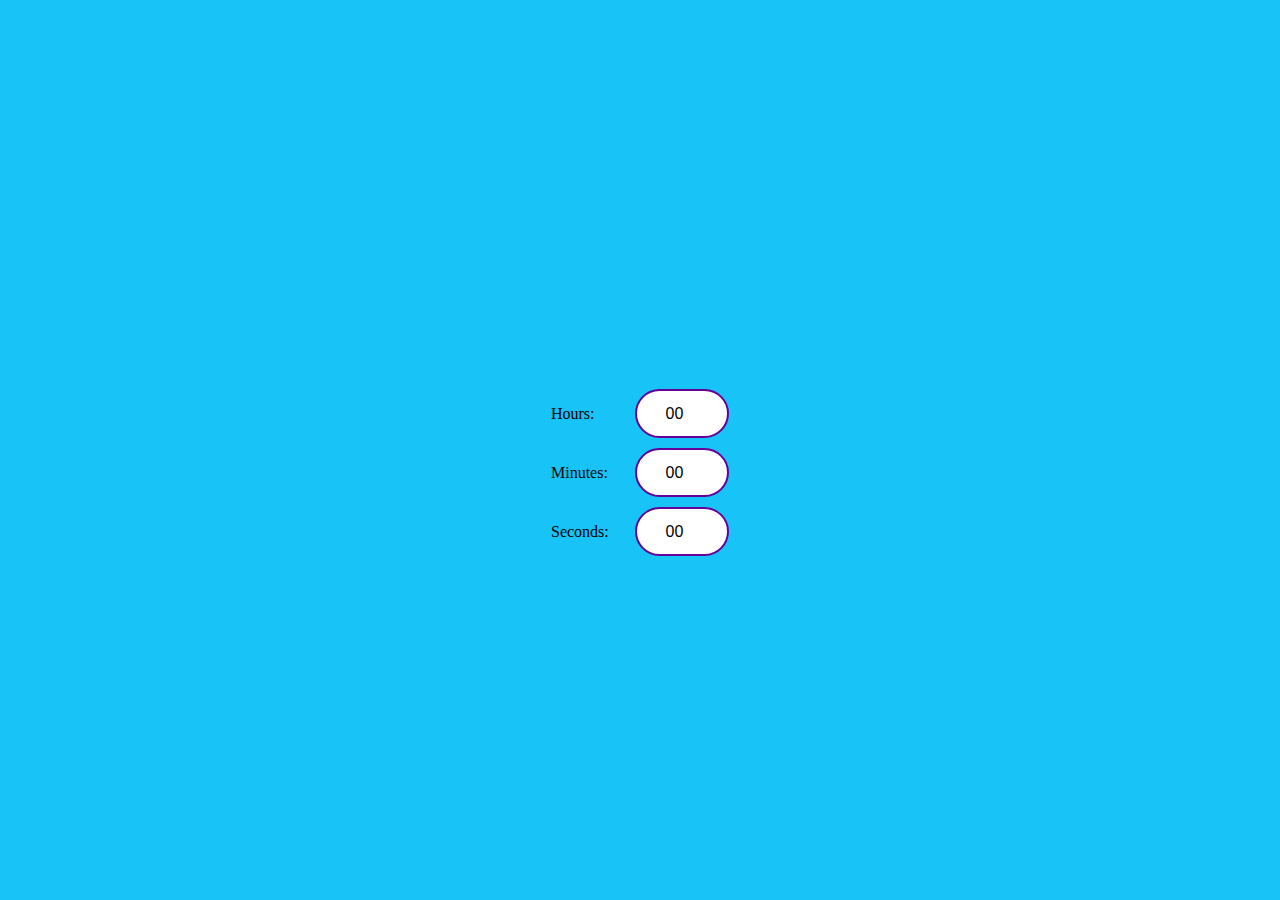
==== index.html @ 29c1e5cd "index.html" ====
<!DOCTYPE html>
<html lang="en">
<head>
<meta charset="UTF-8">
<meta name="viewport" content="width=device-width, initial-scale=1.0">
<title>Countdown Timer</title>
<link rel="stylesheet" href="styles.css">
</head>
<body>
<div class="container">
    <h1 id="h1">Countdown Timer</h1>
    <form action="timer.html">
      <div>
        <label for="hours">Hours:</label>
        <input type="number" id="hours" name="hours" value="00" min="0" max="99">
      </div>
      <div>
        <label for="minutes">Minutes:</label>
        <input type="number" id="minutes" name="minutes" value="00" min="0" max="59">
      </div>
      <div>
        <label for="seconds">Seconds:</label>
        <input type="number" id="seconds" name="seconds" value="00" min="0" max="59">
      </div>
      <div>
        <button type="submit" id="stbtn">Start Timer</button>
      </div>
    </form>
</div>
</body>
</html>
---- styles.css ----
body {
    font-family: Times New Roman,serif;
    display: flex;
    justify-content: center;
    align-items: center;
    height: 100vh;
    margin: 0;
    background-color: #18C3F8;
}
.container {
        text-align: center;
        margin-top: 50px; /* Adjust margin as needed */
    }

    form {
        display: inline-block;
        text-align: left;
    }

    form div {
        margin-bottom: 10px;
    }

    label {
        display: inline-block;
        width: 80px; /* Adjust width as needed */
    }

    input[type="number"] {
        width: 50px; /* Adjust width as needed */
    }

    button {
        display: block;
        margin: 0 auto;
    }

.time-options {
    margin-bottom: 20px;
}

.time-options input {
    width: 60px;
    margin: 0 5px;
    text-align: center;
}

button {
    padding: 10px 20px;
    font-size: 16px;
    cursor: pointer;
    background-color: #007bff;
    color: #fff;
    border: none;
    border-radius: 5px;
    transition: background-color 0.3s;
}

button:hover {
    background-color: #0056b3;
}

.timer {
    margin-top: 20px;
}

.time {
    font-size: 50px;
    margin-top: 10px;
    text-align: center;
    margin-top: 0; /* Remove default margin */
    animation: slideIn 1s cubic-bezier(0.25, 0.1, 0.25, 1) forwards;
    opacity: 0;
    transform: translateY(-50px);
}
#hours{
    border-radius: 25px;
    border: 2px solid #609;
    padding: 20px; 
    width: 50px;
    height: 5px;
    font-size: 16px;
    text-align: center;
}
#minutes{
    border-radius: 25px;
    border: 2px solid #609;
    padding: 20px; 
    width: 50px;
    height: 5px;
    text-align: center;
    font-size: 16px;
}
#seconds{
    border-radius: 25px;
    border: 2px solid #609;
    padding: 20px; 
    width: 50px;
    height: 5px;
    text-align: center;
    font-size: 16px;
}
#h1 {
    margin-top: 0; /* Remove default margin */
    animation: slideIn 3s cubic-bezier(0.25, 0.1, 0.25, 1) forwards;
    opacity: 0;
    font-size: 40px;
    transform: translateY(-50px);
}

@keyframes slideIn {
    0% {
        opacity: 0;
        transform: translateY(-50px);
    }
    100% {
        opacity: 1;
        transform: translateY(0);
    }
}
#stbtn{
    margin-top: 0; /* Remove default margin */
    animation: slideIn2 4s cubic-bezier(0.25, 0.1, 0.25, 1) forwards;
    opacity: 0;
    border-radius: 25px;
    padding:20px 20px;
    transform: translateY(50px); /* Start from below */
}

@keyframes slideIn2 {
    0% {
        opacity: 0;
        transform: translateY(50px); /* Start from below */
    }
    100% {
        opacity: 1;
        transform: translateY(0); /* Transition to top */
    }
}
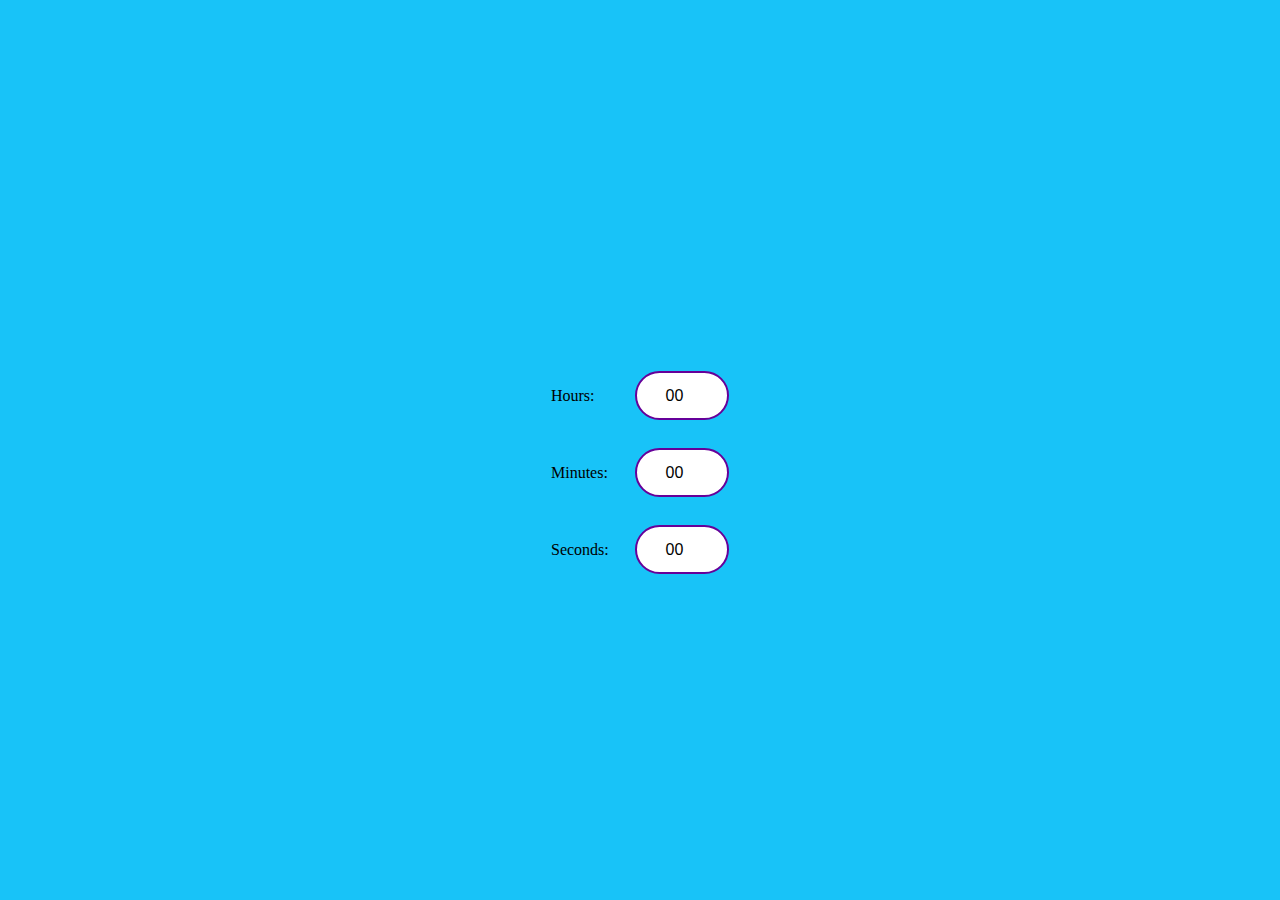
==== commit a676a394: "index.html" ====
--- a/index.html
+++ b/index.html
@@ -14,10 +14,12 @@
         <label for="hours">Hours:</label>
         <input type="number" id="hours" name="hours" value="00" min="0" max="99">
       </div>
+        <br>
       <div>
         <label for="minutes">Minutes:</label>
         <input type="number" id="minutes" name="minutes" value="00" min="0" max="59">
       </div>
+        <br>
       <div>
         <label for="seconds">Seconds:</label>
         <input type="number" id="seconds" name="seconds" value="00" min="0" max="59">
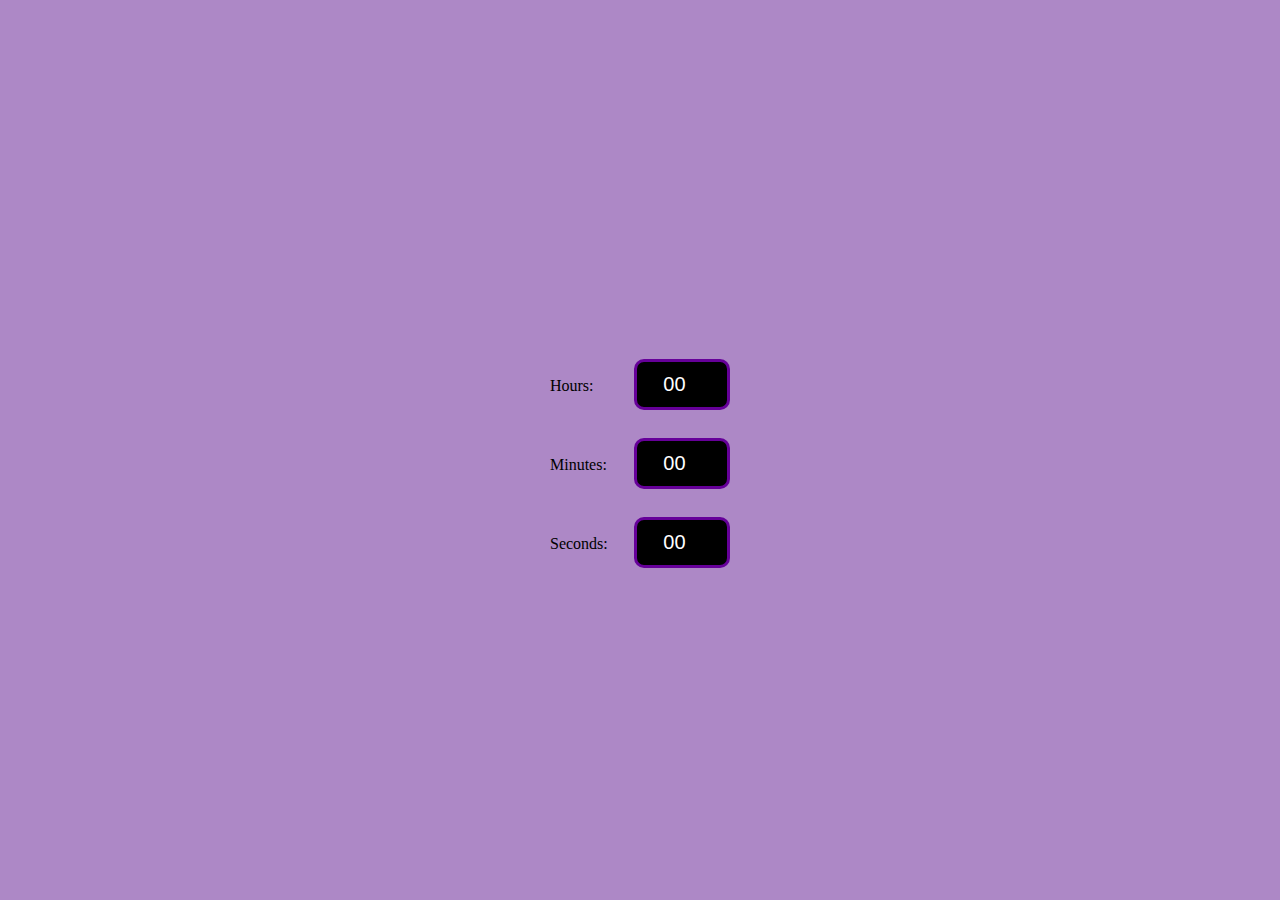
==== commit 695b3b88: "index.html" ====
--- a/index.html
+++ b/index.html
@@ -24,10 +24,12 @@
         <label for="seconds">Seconds:</label>
         <input type="number" id="seconds" name="seconds" value="00" min="0" max="59">
       </div>
+        <br>
       <div>
         <button type="submit" id="stbtn">Start Timer</button>
       </div>
     </form>
+    <audio id="audio" src="ringtone-126505.mp3"></audio>
 </div>
 </body>
 </html>
--- a/styles.css
+++ b/styles.css
@@ -5,7 +5,7 @@
     align-items: center;
     height: 100vh;
     margin: 0;
-    background-color: #18C3F8;
+    background-color: #AD88C6;
 }
 .container {
         text-align: center;
@@ -69,36 +69,42 @@
     margin-top: 10px;
     text-align: center;
     margin-top: 0; /* Remove default margin */
-    animation: slideIn 1s cubic-bezier(0.25, 0.1, 0.25, 1) forwards;
+    animation: slideIn 3s cubic-bezier(0.25, 0.1, 0.25, 1) forwards;
     opacity: 0;
     transform: translateY(-50px);
 }
 #hours{
-    border-radius: 25px;
-    border: 2px solid #609;
+    border-radius: 10px;
+    border: solid #609;
     padding: 20px; 
     width: 50px;
     height: 5px;
-    font-size: 16px;
+    font-size: 20px;
     text-align: center;
+    color:white;
+    background-color: black;
 }
 #minutes{
-    border-radius: 25px;
-    border: 2px solid #609;
+    border-radius: 10px;
+    border: solid #609;
     padding: 20px; 
     width: 50px;
     height: 5px;
     text-align: center;
-    font-size: 16px;
+    font-size: 20px;
+    color:white;
+    background-color: black;
 }
 #seconds{
-    border-radius: 25px;
-    border: 2px solid #609;
+    border-radius: 10px;
+    border: solid #609;
     padding: 20px; 
     width: 50px;
     height: 5px;
     text-align: center;
-    font-size: 16px;
+    font-size: 20px;
+    color:white;
+    background-color: black;
 }
 #h1 {
     margin-top: 0; /* Remove default margin */
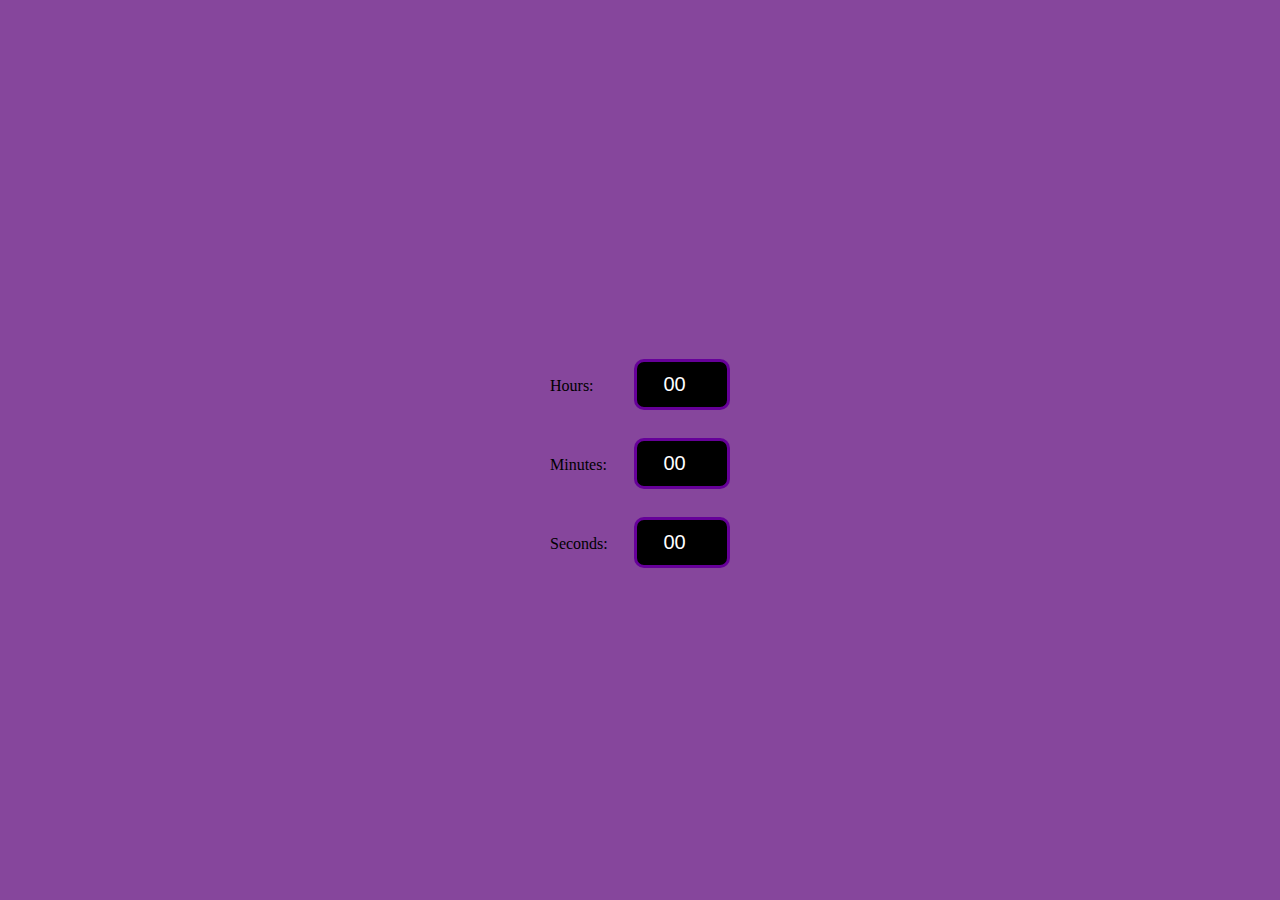
==== commit 60ef0396: "index.html" ====
--- a/index.html
+++ b/index.html
@@ -8,7 +8,7 @@
 </head>
 <body>
 <div class="container">
-    <h1 id="h1">Countdown Timer</h1>
+    <h1 id="h1"><i>Countdown Timer</i></h1>
     <form action="timer.html">
       <div>
         <label for="hours">Hours:</label>
--- a/styles.css
+++ b/styles.css
@@ -5,7 +5,7 @@
     align-items: center;
     height: 100vh;
     margin: 0;
-    background-color: #AD88C6;
+    background-color: #86469C;
 }
 .container {
         text-align: center;
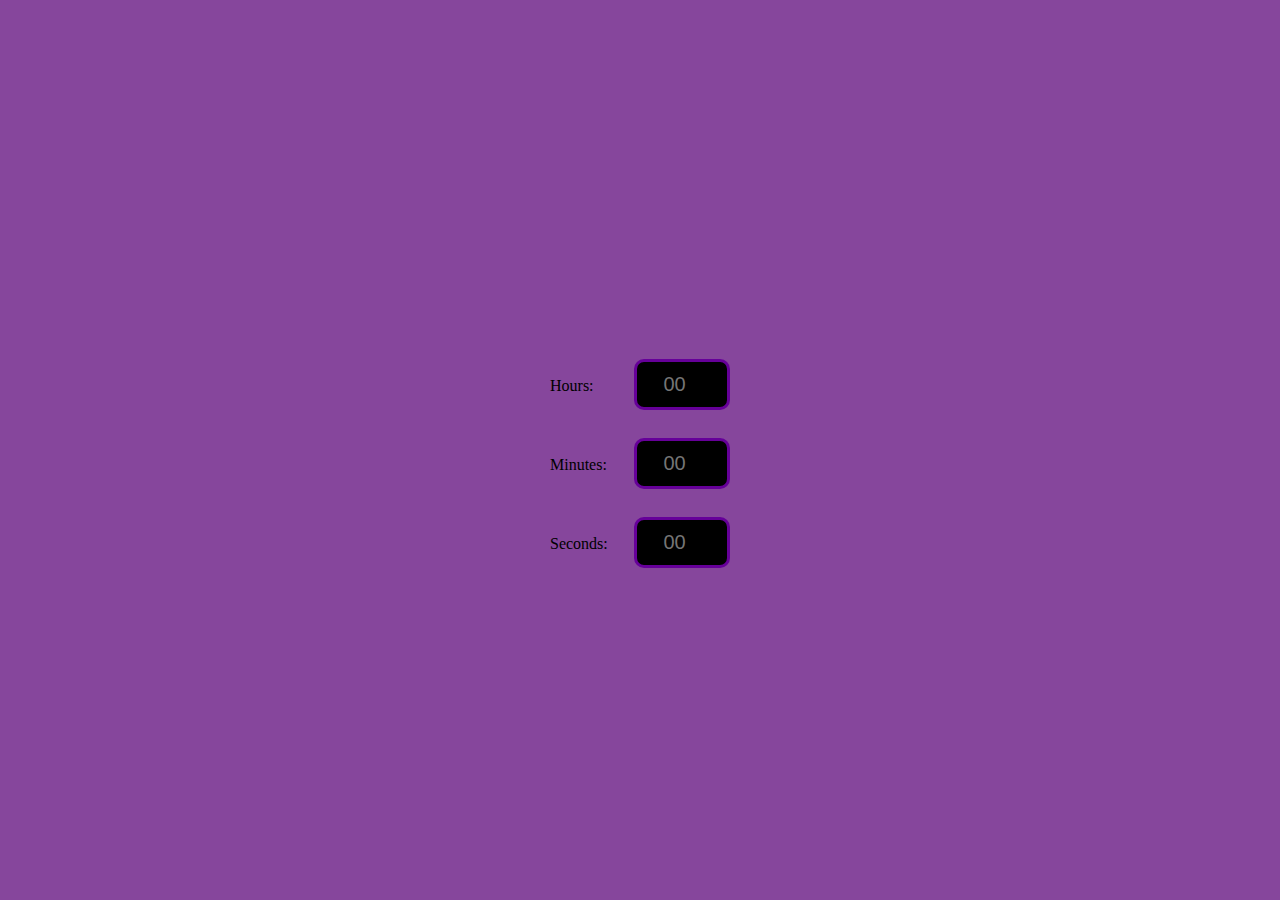
==== commit 341f7732: "Update index.html" ====
--- a/index.html
+++ b/index.html
@@ -12,17 +12,17 @@
     <form action="timer.html">
       <div>
         <label for="hours">Hours:</label>
-        <input type="number" id="hours" name="hours" value="00" min="0" max="99">
+        <input type="number" id="hours" name="hours" placeholder="00" min="0" max="99">
       </div>
         <br>
       <div>
         <label for="minutes">Minutes:</label>
-        <input type="number" id="minutes" name="minutes" value="00" min="0" max="59">
+        <input type="number" id="minutes" name="minutes" placeholder="00" min="0" max="59">
       </div>
         <br>
       <div>
         <label for="seconds">Seconds:</label>
-        <input type="number" id="seconds" name="seconds" value="00" min="0" max="59">
+        <input type="number" id="seconds" name="seconds" placeholder="00" min="0" max="59">
       </div>
         <br>
       <div>
